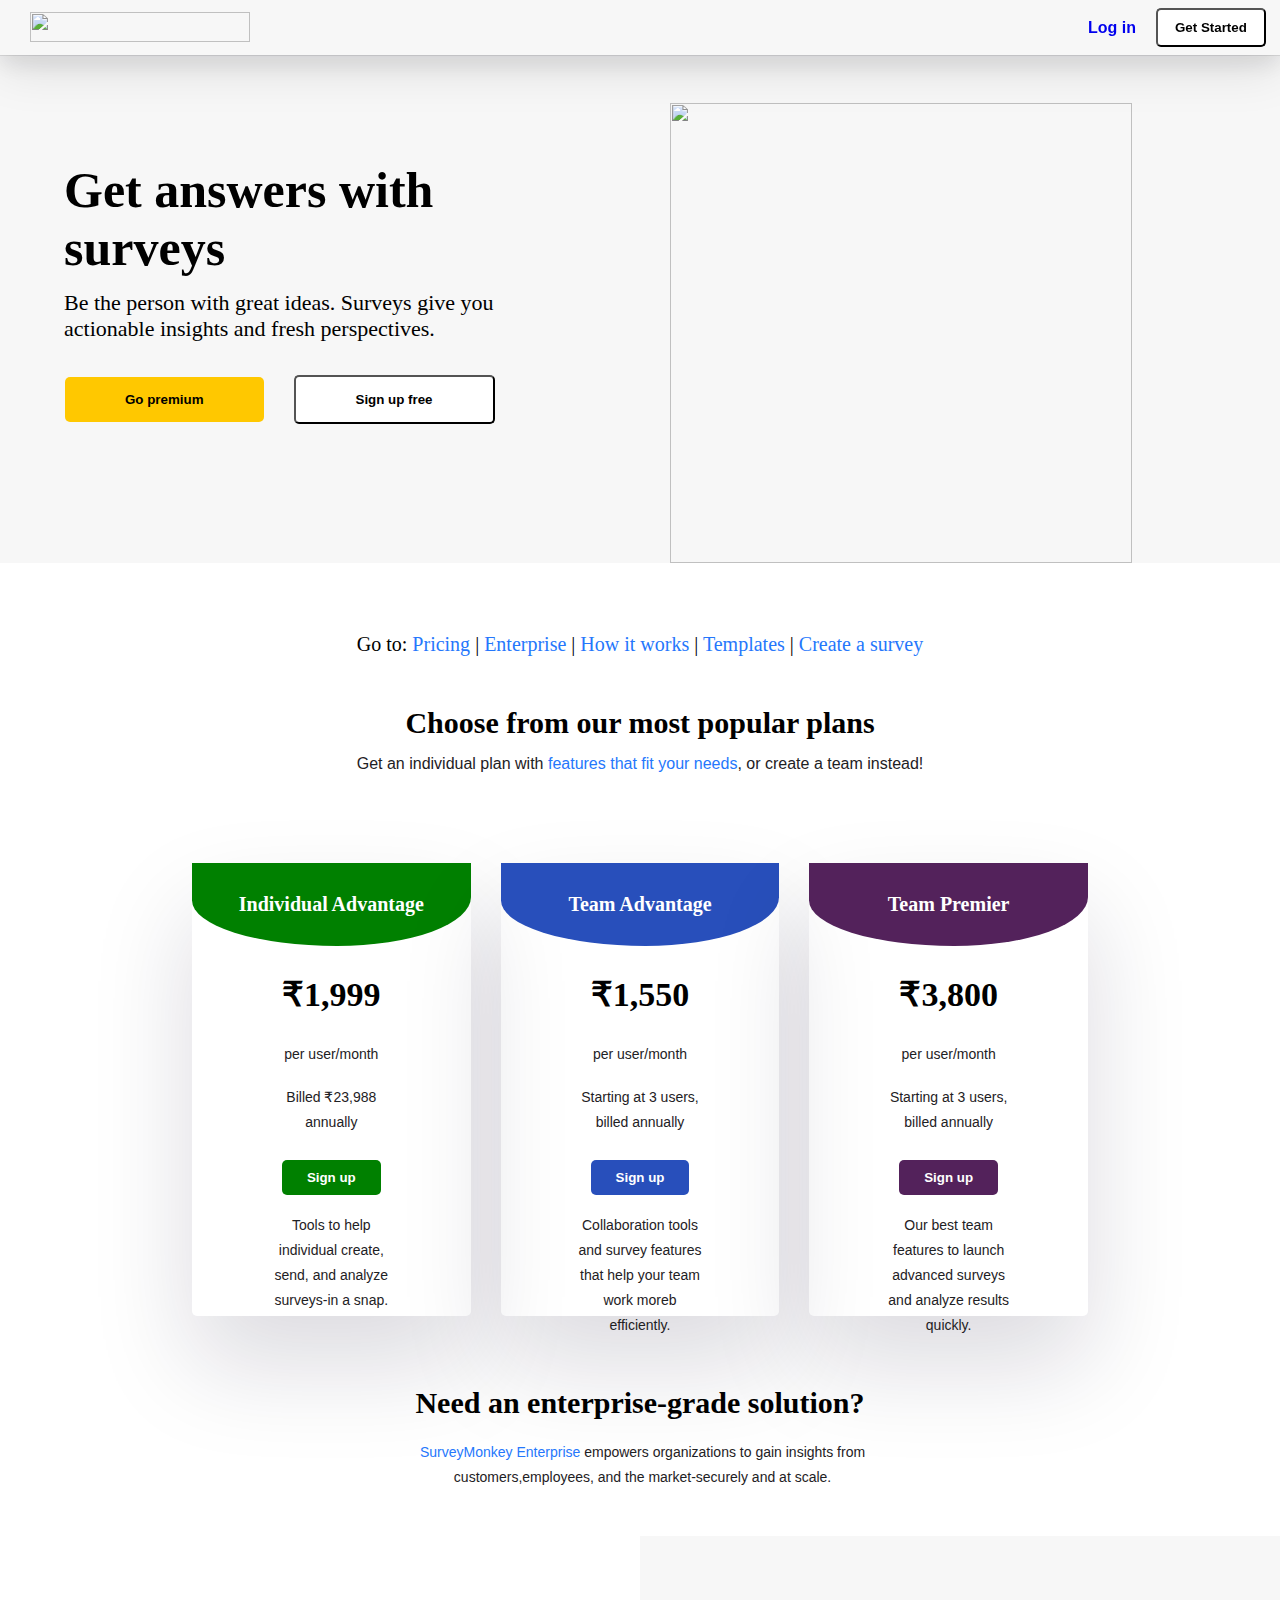
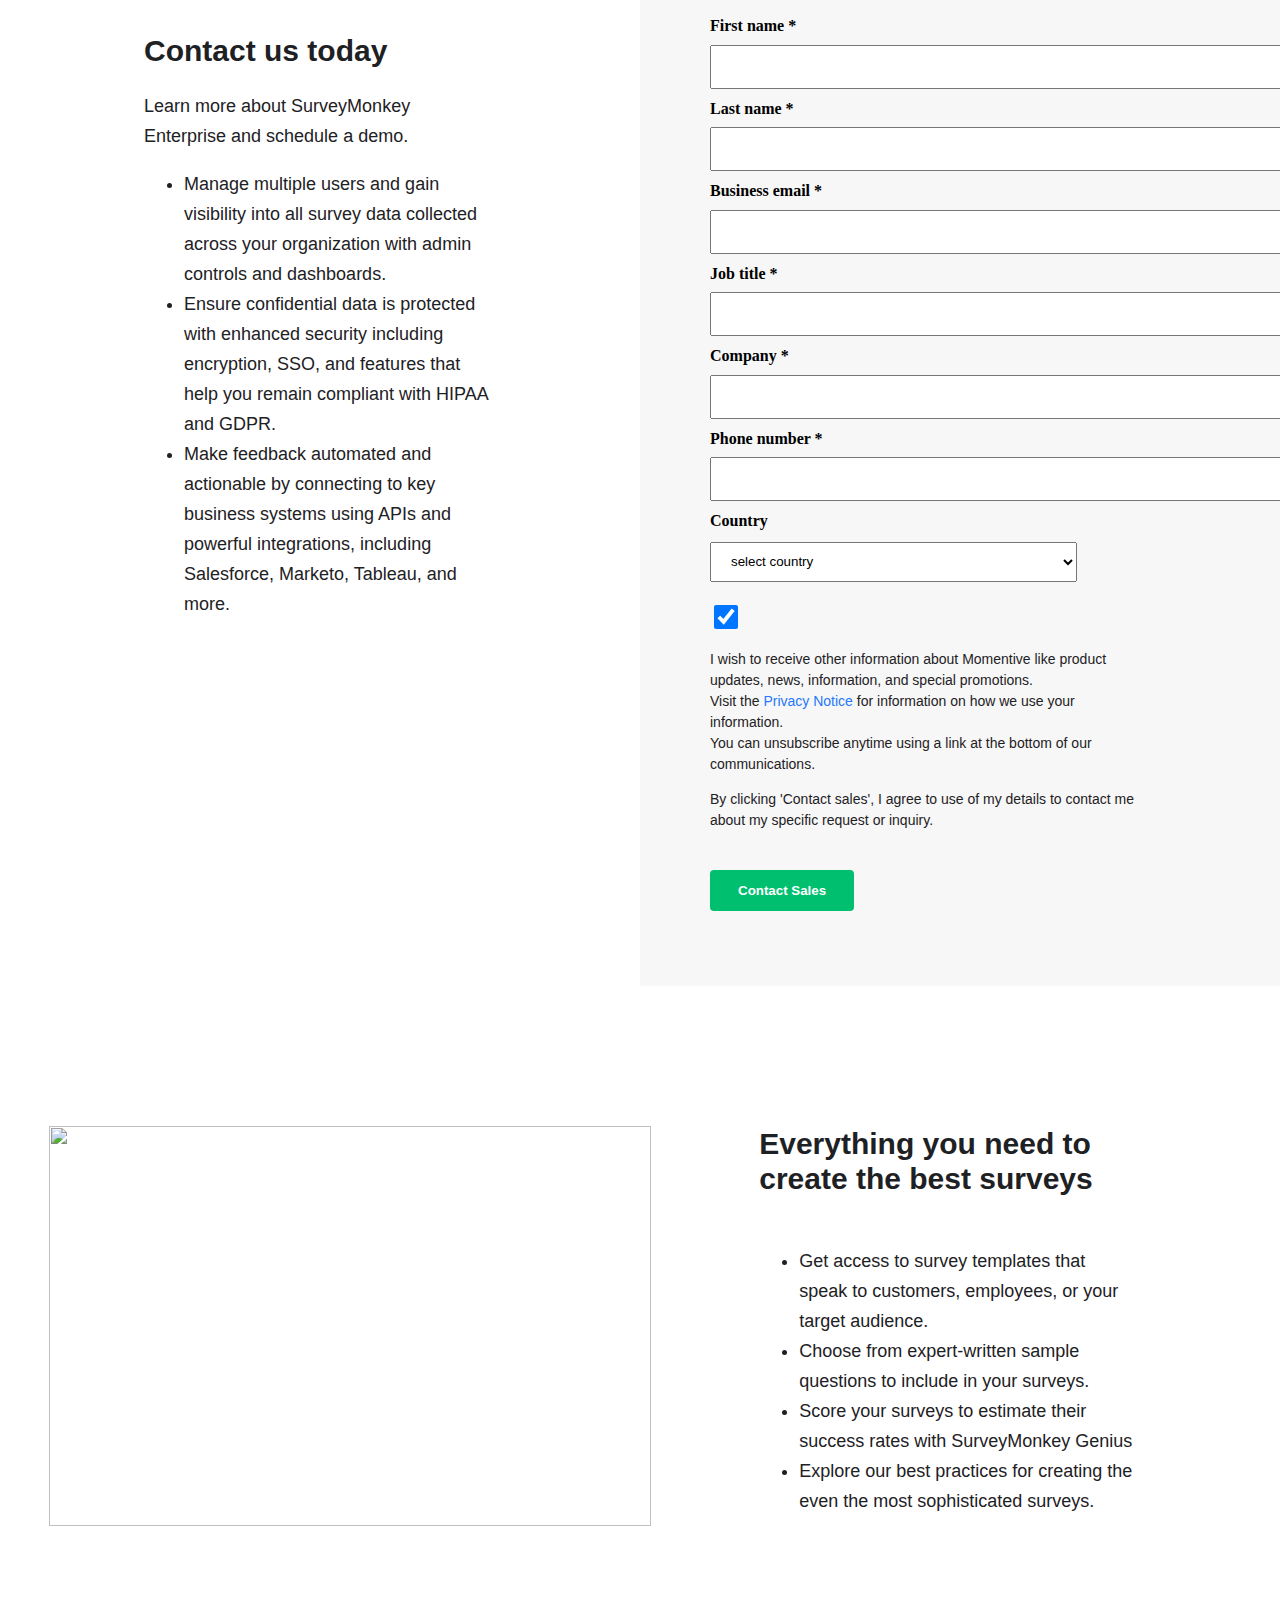
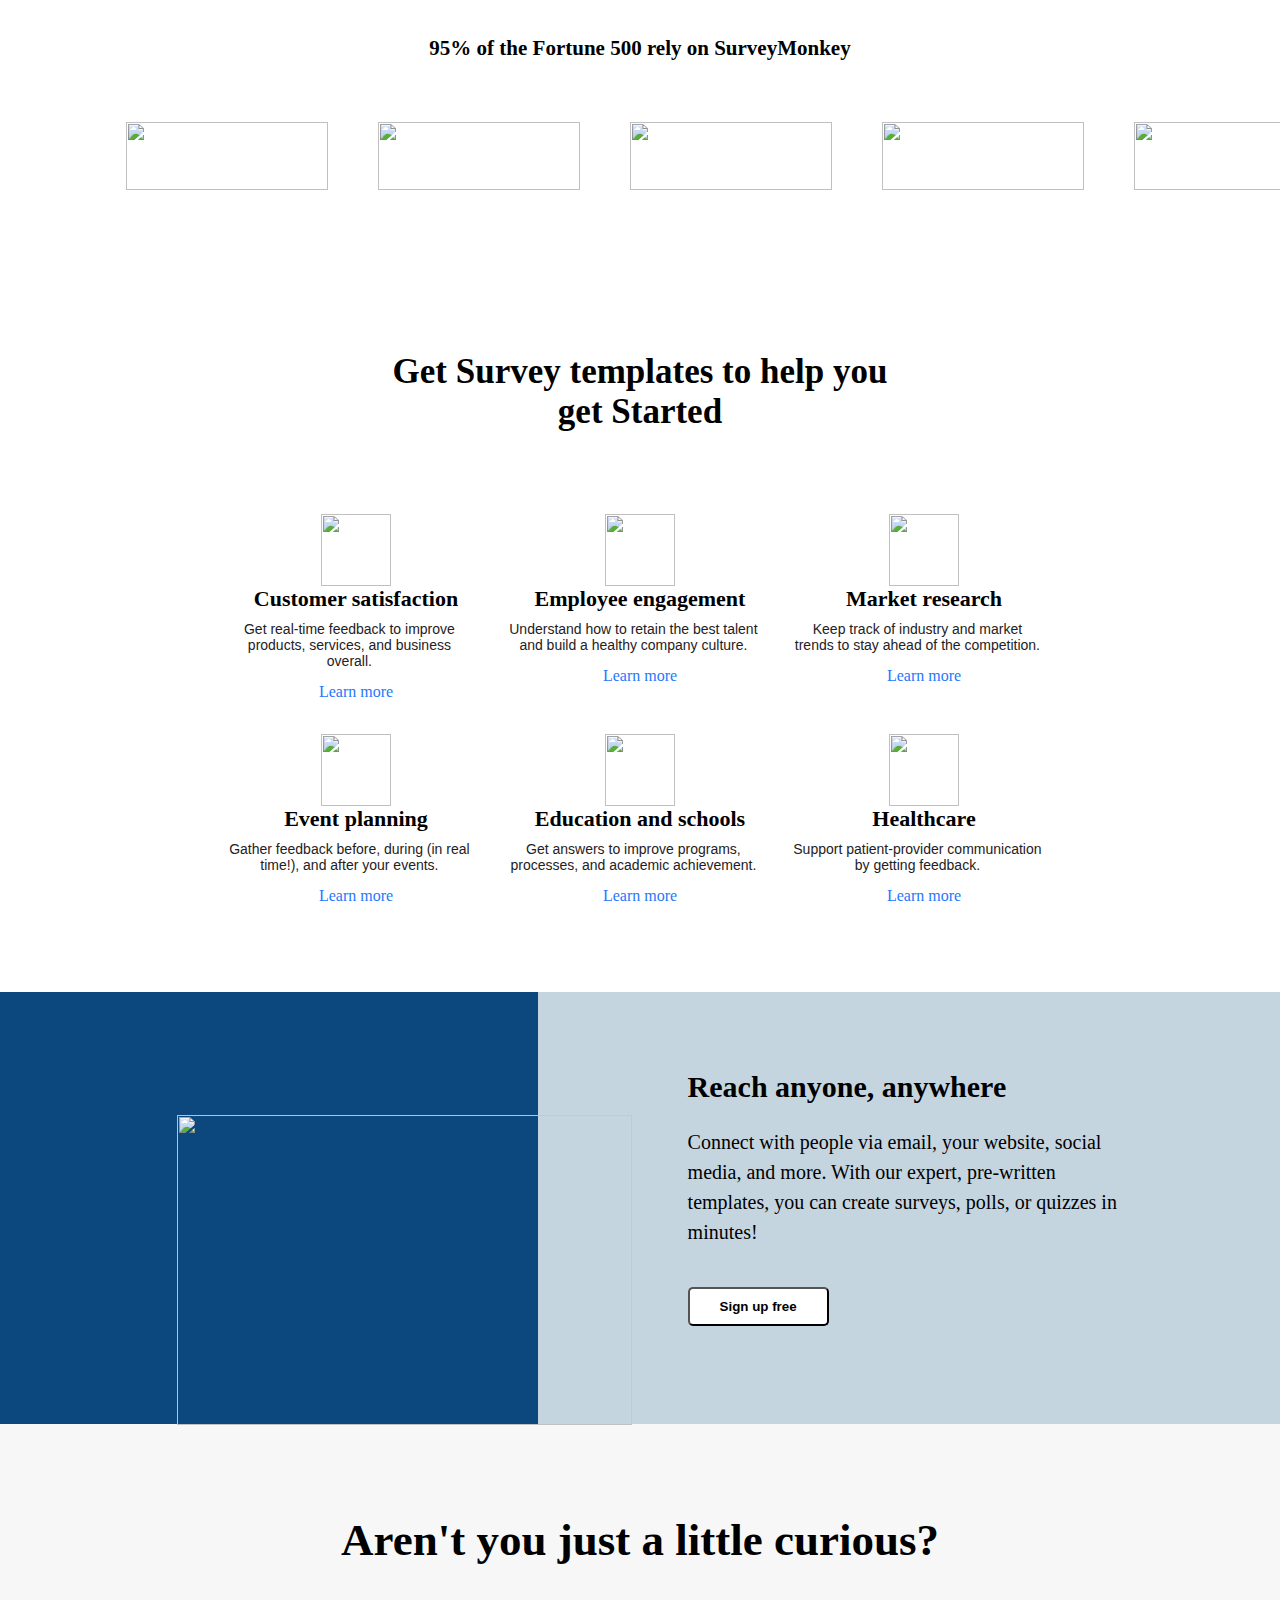
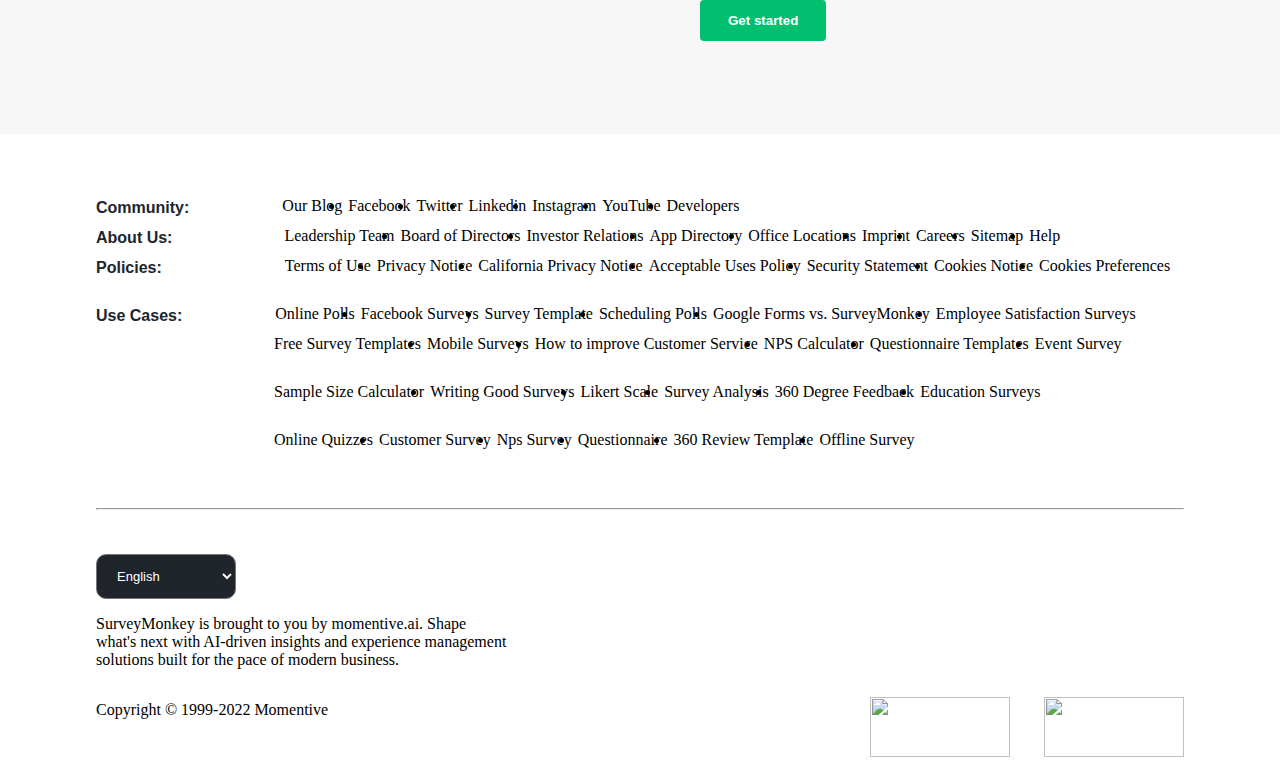
==== Construct_Week_Project/Final_Submission/index.html @ 3dbbe27e "CW_Project_Done" ====
<!DOCTYPE html>
<html lang="en">

<head>
    <meta charset="UTF-8">
    <meta http-equiv="X-UA-Compatible" content="IE=edge">
    <meta name="viewport" content="width=device-width, initial-scale=1.0">
    <title>SurveyMonkey</title>
    <link rel="stylesheet" href="index.css">
</head>

<body>

    <!-- Top Section -->
    <!-- Navbar -->

    <div>
        <div id="navbar">
            <img src="https://th.bing.com/th/id/OIP.8wvtEop9XQYmwOXrF9z0nwHaBJ?pid=ImgDet&rs=1" alt="">
            <div>
                <a href="login.html">Log in</a>
                <a href="GetStarted.html"><button>Get Started</button> </a>
            </div>
        </div>

    </div>
    <!-- Below-navbar-->
    <div id="belowNav">
        <div class="premium">
            <div>
                <h1>Get answers with surveys</h1>
                <p>Be the person with great ideas. Surveys give you actionable insights and fresh perspectives.</p>
                <a href="GetStarted.html"><button class="c">Go premium</button></a>
                <a href="Signup.html" class="Sign"><button>Sign up free</button></a>
            </div>


        </div>
        <div>
            <img src="https://prod.smassets.net/assets/cms/sm/uploads//sem-hero-man.png" alt="">
        </div>
    </div>




    <!-- Go To -->


    <div id="do">
        <p>Go to: <span>Pricing</span> | <span>Enterprise</span> | <span>How it works</span> | <span>Templates</span> |
            <span>Create a survey</span>
        </p>
    </div>

    <!-- Pricing -->

    <div id="pricingHead">
        <h2>Choose from our most popular plans</h2>
        <p>Get an individual plan with <span>features that fit your needs</span>, or create a team instead!</p>
    </div>

    <div id="pricing">
        <div>
            <h1>Individual Advantage</h1>
            <h2 id="price">₹1,999</h2>
            <p>per user/month</p>
            <p>Billed ₹23,988 annually</p>
            <a href="Signup.html"><button>Sign up</button></a>
            <p>Tools to help individual create, send, and analyze surveys-in a snap.</p>

        </div>
        <div>
            <h1>Team Advantage</h1>
            <h2 id="price">₹1,550</h2>
            <p>per user/month</p>
            <p>Starting at 3 users, billed annually</p>
            <a href="Signup.html"><button>Sign up</button></a>
            <p>Collaboration tools and survey features that help your team work moreb efficiently.</p>
        </div>
        <div>
            <h1>Team Premier</h1>
            <h2 id="price">₹3,800</h2>
            </p>
            <p>per user/month</p>
            <p>Starting at 3 users, billed annually</p>
            <a href="Signup.html"><button>Sign up</button></a>
            <p>Our best team features to launch advanced surveys and analyze results quickly.</p>
        </div>
    </div>

    <!-- Enterprise -->
    <div id="head">
        <h1>Need an enterprise-grade solution?</h1>
        <p><span>SurveyMonkey Enterprise</span> empowers organizations to gain insights from customers,employees, and
            the market-securely and at scale.</p>

    </div>
    <div id="form1">
        <div id="contact">
            <div>
                <h2>Contact us today</h2>
                <p>Learn more about SurveyMonkey Enterprise and schedule a demo.</p>
                <ul>
                    <li>Manage multiple users and gain visibility into all survey data collected across your
                        organization with admin controls and dashboards.</li>
                    <li>Ensure confidential data is protected with enhanced security including encryption, SSO, and
                        features that help you remain compliant with HIPAA and GDPR.</li>
                    <li>Make feedback automated and actionable by connecting to key business systems using APIs and
                        powerful integrations, including Salesforce, Marketo, Tableau, and more.
                    </li>
                </ul>
            </div>

        </div>
        <div id="sales">
            <form>
                <label for="">First name *</label><br>
                <input type="text" required><br>
                <label for="">Last name *</label><br>
                <input type="text" required><br>
                <label for="">Business email *</label><br>
                <input type="email" required><br>
                <label for="">Job title *</label><br>
                <input type="text" required><br>
                <label for="">Company *</label><br>
                <input type="text" required><br>
                <label for="">Phone number *</label><br>
                <input type="number" required><br>
                <label for="">Country</label><br>
                <select id="country" name="country">
                    <option>select country</option>
                    <option value="AF">Afghanistan</option>
                    <option value="AX">Aland Islands</option>
                    <option value="AL">Albania</option>
                    <option value="DZ">Algeria</option>
                    <option value="AS">American Samoa</option>
                    <option value="AD">Andorra</option>
                    <option value="AO">Angola</option>
                    <option value="AI">Anguilla</option>
                    <option value="AQ">Antarctica</option>
                    <option value="AG">Antigua and Barbuda</option>
                    <option value="AR">Argentina</option>
                    <option value="AM">Armenia</option>
                    <option value="AW">Aruba</option>
                    <option value="AU">Australia</option>
                    <option value="AT">Austria</option>
                    <option value="AZ">Azerbaijan</option>
                    <option value="BS">Bahamas</option>
                    <option value="BH">Bahrain</option>
                    <option value="BD">Bangladesh</option>
                    <option value="BB">Barbados</option>
                    <option value="BY">Belarus</option>
                    <option value="BE">Belgium</option>
                    <option value="BZ">Belize</option>
                    <option value="BJ">Benin</option>
                    <option value="BM">Bermuda</option>
                    <option value="BT">Bhutan</option>
                    <option value="BO">Bolivia</option>
                    <option value="BQ">Bonaire, Sint Eustatius and Saba</option>
                    <option value="BA">Bosnia and Herzegovina</option>
                    <option value="BW">Botswana</option>
                    <option value="BV">Bouvet Island</option>
                    <option value="BR">Brazil</option>
                    <option value="IO">British Indian Ocean Territory</option>
                    <option value="BN">Brunei Darussalam</option>
                    <option value="BG">Bulgaria</option>
                    <option value="BF">Burkina Faso</option>
                    <option value="BI">Burundi</option>
                    <option value="KH">Cambodia</option>
                    <option value="CM">Cameroon</option>
                    <option value="CA">Canada</option>
                    <option value="CV">Cape Verde</option>
                    <option value="KY">Cayman Islands</option>
                    <option value="CF">Central African Republic</option>
                    <option value="TD">Chad</option>
                    <option value="CL">Chile</option>
                    <option value="CN">China</option>
                    <option value="CX">Christmas Island</option>
                    <option value="CC">Cocos (Keeling) Islands</option>
                    <option value="CO">Colombia</option>
                    <option value="KM">Comoros</option>
                    <option value="CG">Congo</option>
                    <option value="CD">Congo, Democratic Republic of the Congo</option>
                    <option value="CK">Cook Islands</option>
                    <option value="CR">Costa Rica</option>
                    <option value="CI">Cote D'Ivoire</option>
                    <option value="HR">Croatia</option>
                    <option value="CU">Cuba</option>
                    <option value="CW">Curacao</option>
                    <option value="CY">Cyprus</option>
                    <option value="CZ">Czech Republic</option>
                    <option value="DK">Denmark</option>
                    <option value="DJ">Djibouti</option>
                    <option value="DM">Dominica</option>
                    <option value="DO">Dominican Republic</option>
                    <option value="EC">Ecuador</option>
                    <option value="EG">Egypt</option>
                    <option value="SV">El Salvador</option>
                    <option value="GQ">Equatorial Guinea</option>
                    <option value="ER">Eritrea</option>
                    <option value="EE">Estonia</option>
                    <option value="ET">Ethiopia</option>
                    <option value="FK">Falkland Islands (Malvinas)</option>
                    <option value="FO">Faroe Islands</option>
                    <option value="FJ">Fiji</option>
                    <option value="FI">Finland</option>
                    <option value="FR">France</option>
                    <option value="GF">French Guiana</option>
                    <option value="PF">French Polynesia</option>
                    <option value="TF">French Southern Territories</option>
                    <option value="GA">Gabon</option>
                    <option value="GM">Gambia</option>
                    <option value="GE">Georgia</option>
                    <option value="DE">Germany</option>
                    <option value="GH">Ghana</option>
                    <option value="GI">Gibraltar</option>
                    <option value="GR">Greece</option>
                    <option value="GL">Greenland</option>
                    <option value="GD">Grenada</option>
                    <option value="GP">Guadeloupe</option>
                    <option value="GU">Guam</option>
                    <option value="GT">Guatemala</option>
                    <option value="GG">Guernsey</option>
                    <option value="GN">Guinea</option>
                    <option value="GW">Guinea-Bissau</option>
                    <option value="GY">Guyana</option>
                    <option value="HT">Haiti</option>
                    <option value="HM">Heard Island and Mcdonald Islands</option>
                    <option value="VA">Holy See (Vatican City State)</option>
                    <option value="HN">Honduras</option>
                    <option value="HK">Hong Kong</option>
                    <option value="HU">Hungary</option>
                    <option value="IS">Iceland</option>
                    <option value="IN">India</option>
                    <option value="ID">Indonesia</option>
                    <option value="IR">Iran, Islamic Republic of</option>
                    <option value="IQ">Iraq</option>
                    <option value="IE">Ireland</option>
                    <option value="IM">Isle of Man</option>
                    <option value="IL">Israel</option>
                    <option value="IT">Italy</option>
                    <option value="JM">Jamaica</option>
                    <option value="JP">Japan</option>
                    <option value="JE">Jersey</option>
                    <option value="JO">Jordan</option>
                    <option value="KZ">Kazakhstan</option>
                    <option value="KE">Kenya</option>
                    <option value="KI">Kiribati</option>
                    <option value="KP">Korea, Democratic People's Republic of</option>
                    <option value="KR">Korea, Republic of</option>
                    <option value="XK">Kosovo</option>
                    <option value="KW">Kuwait</option>
                    <option value="KG">Kyrgyzstan</option>
                    <option value="LA">Lao People's Democratic Republic</option>
                    <option value="LV">Latvia</option>
                    <option value="LB">Lebanon</option>
                    <option value="LS">Lesotho</option>
                    <option value="LR">Liberia</option>
                    <option value="LY">Libyan Arab Jamahiriya</option>
                    <option value="LI">Liechtenstein</option>
                    <option value="LT">Lithuania</option>
                    <option value="LU">Luxembourg</option>
                    <option value="MO">Macao</option>
                    <option value="MK">Macedonia, the Former Yugoslav Republic of</option>
                    <option value="MG">Madagascar</option>
                    <option value="MW">Malawi</option>
                    <option value="MY">Malaysia</option>
                    <option value="MV">Maldives</option>
                    <option value="ML">Mali</option>
                    <option value="MT">Malta</option>
                    <option value="MH">Marshall Islands</option>
                    <option value="MQ">Martinique</option>
                    <option value="MR">Mauritania</option>
                    <option value="MU">Mauritius</option>
                    <option value="YT">Mayotte</option>
                    <option value="MX">Mexico</option>
                    <option value="FM">Micronesia, Federated States of</option>
                    <option value="MD">Moldova, Republic of</option>
                    <option value="MC">Monaco</option>
                    <option value="MN">Mongolia</option>
                    <option value="ME">Montenegro</option>
                    <option value="MS">Montserrat</option>
                    <option value="MA">Morocco</option>
                    <option value="MZ">Mozambique</option>
                    <option value="MM">Myanmar</option>
                    <option value="NA">Namibia</option>
                    <option value="NR">Nauru</option>
                    <option value="NP">Nepal</option>
                    <option value="NL">Netherlands</option>
                    <option value="AN">Netherlands Antilles</option>
                    <option value="NC">New Caledonia</option>
                    <option value="NZ">New Zealand</option>
                    <option value="NI">Nicaragua</option>
                    <option value="NE">Niger</option>
                    <option value="NG">Nigeria</option>
                    <option value="NU">Niue</option>
                    <option value="NF">Norfolk Island</option>
                    <option value="MP">Northern Mariana Islands</option>
                    <option value="NO">Norway</option>
                    <option value="OM">Oman</option>
                    <option value="PK">Pakistan</option>
                    <option value="PW">Palau</option>
                    <option value="PS">Palestinian Territory, Occupied</option>
                    <option value="PA">Panama</option>
                    <option value="PG">Papua New Guinea</option>
                    <option value="PY">Paraguay</option>
                    <option value="PE">Peru</option>
                    <option value="PH">Philippines</option>
                    <option value="PN">Pitcairn</option>
                    <option value="PL">Poland</option>
                    <option value="PT">Portugal</option>
                    <option value="PR">Puerto Rico</option>
                    <option value="QA">Qatar</option>
                    <option value="RE">Reunion</option>
                    <option value="RO">Romania</option>
                    <option value="RU">Russian Federation</option>
                    <option value="RW">Rwanda</option>
                    <option value="BL">Saint Barthelemy</option>
                    <option value="SH">Saint Helena</option>
                    <option value="KN">Saint Kitts and Nevis</option>
                    <option value="LC">Saint Lucia</option>
                    <option value="MF">Saint Martin</option>
                    <option value="PM">Saint Pierre and Miquelon</option>
                    <option value="VC">Saint Vincent and the Grenadines</option>
                    <option value="WS">Samoa</option>
                    <option value="SM">San Marino</option>
                    <option value="ST">Sao Tome and Principe</option>
                    <option value="SA">Saudi Arabia</option>
                    <option value="SN">Senegal</option>
                    <option value="RS">Serbia</option>
                    <option value="CS">Serbia and Montenegro</option>
                    <option value="SC">Seychelles</option>
                    <option value="SL">Sierra Leone</option>
                    <option value="SG">Singapore</option>
                    <option value="SX">Sint Maarten</option>
                    <option value="SK">Slovakia</option>
                    <option value="SI">Slovenia</option>
                    <option value="SB">Solomon Islands</option>
                    <option value="SO">Somalia</option>
                    <option value="ZA">South Africa</option>
                    <option value="GS">South Georgia and the South Sandwich Islands</option>
                    <option value="SS">South Sudan</option>
                    <option value="ES">Spain</option>
                    <option value="LK">Sri Lanka</option>
                    <option value="SD">Sudan</option>
                    <option value="SR">Suriname</option>
                    <option value="SJ">Svalbard and Jan Mayen</option>
                    <option value="SZ">Swaziland</option>
                    <option value="SE">Sweden</option>
                    <option value="CH">Switzerland</option>
                    <option value="SY">Syrian Arab Republic</option>
                    <option value="TW">Taiwan, Province of China</option>
                    <option value="TJ">Tajikistan</option>
                    <option value="TZ">Tanzania, United Republic of</option>
                    <option value="TH">Thailand</option>
                    <option value="TL">Timor-Leste</option>
                    <option value="TG">Togo</option>
                    <option value="TK">Tokelau</option>
                    <option value="TO">Tonga</option>
                    <option value="TT">Trinidad and Tobago</option>
                    <option value="TN">Tunisia</option>
                    <option value="TR">Turkey</option>
                    <option value="TM">Turkmenistan</option>
                    <option value="TC">Turks and Caicos Islands</option>
                    <option value="TV">Tuvalu</option>
                    <option value="UG">Uganda</option>
                    <option value="UA">Ukraine</option>
                    <option value="AE">United Arab Emirates</option>
                    <option value="GB">United Kingdom</option>
                    <option value="US">United States</option>
                    <option value="UM">United States Minor Outlying Islands</option>
                    <option value="UY">Uruguay</option>
                    <option value="UZ">Uzbekistan</option>
                    <option value="VU">Vanuatu</option>
                    <option value="VE">Venezuela</option>
                    <option value="VN">Viet Nam</option>
                    <option value="VG">Virgin Islands, British</option>
                    <option value="VI">Virgin Islands, U.s.</option>
                    <option value="WF">Wallis and Futuna</option>
                    <option value="EH">Western Sahara</option>
                    <option value="YE">Yemen</option>
                    <option value="ZM">Zambia</option>
                    <option value="ZW">Zimbabwe</option>
                </select><br>
                <div id="check">
                    <label><input name="newsletter" type="checkbox" id="check1" checked></label>
                    <p>I wish to receive other information about Momentive like product updates, news, information, and
                        special promotions. <br>
                        Visit the <span>Privacy Notice</span> for information on how we use your information. <br>
                        You can unsubscribe anytime using a link at the bottom of our communications.

                    <p>⁣⁢By clicking 'Contact sales', I agree to use of my details to contact me about my specific
                        request or inquiry.</p>


                </div>

                <button>Contact Sales</button>


            </form>
        </div>
    </div>

    <!-- How It Works -->

    <div id="vedio">
        <div><img src="https://prod.smassets.net/assets/cms/sm/uploads//sem-videotest-wistia-v6.png" alt="">
        </div>
        <div id="template">
            <div>
                <h2>Everything you need to create the best surveys</h2>
                <ul>
                    <li>Get access to survey templates that speak to customers, employees, or your target audience.</li>
                    <li>Choose from expert-written sample questions to include in your surveys.</li>
                    <li>Score your surveys to estimate their success rates with SurveyMonkey Genius
                    </li>
                    <li>Explore our best practices for creating the even the most sophisticated surveys.</li>
                </ul>
            </div>
        </div>
    </div>

    <!-- fortune company -->
    <h3>95% of the Fortune 500 rely on SurveyMonkey</h3>
    <div id="fortune">
        <div><img src="https://prod.smassets.net/assets/cms/sm/uploads//Allbirds-slate.png" alt=""></div>
        <div><img src="https://prod.smassets.net/assets/cms/sm/uploads//Tweezerman-slate.png" alt=""></div>
        <div><img src="https://prod.smassets.net/assets/cms/sm/uploads//Adobe-slate.png" alt=""></div>
        <div><img src="https://prod.smassets.net/assets/cms/sm/uploads//Verizon-slate.png" alt=""></div>
        <div><img src="https://prod.smassets.net/assets/cms/sm/uploads//sephora-logo.png" alt=""></div>
    </div>

    <!-- templates -->
    <h4 id="head">Get Survey templates to help you get Started</h4>
    <div id="template1">
        <div>
            <img src="https://th.bing.com/th/id/OIP.s2jNr9o4raJKVJXu5pBXPQHaHa?w=193&h=194&c=7&r=0&o=5&dpr=1.25&pid=1.7"
                alt="">
            <h4>Customer satisfaction</h4>
            <p>Get real-time feedback to improve products, services, and business overall.</p>
            <span>Learn more</span>
        </div>
        <div>
            <img src="https://th.bing.com/th/id/OIP.KhiHQdnRPn3BqKMWLQ6FhQHaHa?w=164&h=180&c=7&r=0&o=5&dpr=1.25&pid=1.7"
                alt="">
            <h4>Employee engagement</h4>
            <p>Understand how to retain the best talent and build a healthy company culture.</p>
            <span>Learn more</span>
        </div>
        <div>
            <img src="https://th.bing.com/th/id/OIP.ZzHHyPzqeA-qpo7REqgJHAHaHa?w=182&h=182&c=7&r=0&o=5&dpr=1.25&pid=1.7"
                alt="">
            <h4>Market research</h4>
            <p>Keep track of industry and market trends to stay ahead of the competition.</p>
            <span>Learn more</span>
        </div>
        <div>
            <img src="https://th.bing.com/th/id/OIP.UPAJIhGn8vKaoO2edgWFcQHaHa?w=219&h=218&c=7&r=0&o=5&dpr=1.25&pid=1.7"
                alt="">
            <h4>Event planning</h4>
            <p>Gather feedback before, during (in real time!), and after your events.</p>
            <span>Learn more</span>
        </div>
        <div>
            <img src="https://th.bing.com/th/id/OIP.9Tz_0tOCfdY1mX-kZhYB-wHaFQ?w=251&h=180&c=7&r=0&o=5&dpr=1.25&pid=1.7"
                alt="">
            <h4>Education and schools</h4>
            <p>Get answers to improve programs, processes, and academic achievement.</p>
            <span>Learn more</span>
        </div>
        <div>
            <img src="https://th.bing.com/th/id/OIP.thNjVn2Cl0gdsajkOJvjNgHaHa?w=205&h=205&c=7&r=0&o=5&dpr=1.25&pid=1.7"
                alt="">
            <h4>Healthcare</h4>
            <p>Support patient-provider communication by getting feedback.</p>
            <span>Learn more</span>
        </div>
    </div>

    <!-- Reach,anywhere -->
    <div id="reach">
        <div>
            <img src="https://prod.smassets.net/assets/cms/sm/uploads//midnight-plug.png" alt="">
        </div>
        <div>
            <div>
                <h2>Reach anyone, anywhere</h2>
                <p>Connect with people via email, your website, social media, and more. With our expert, pre-written
                    templates, you can create surveys, polls, or quizzes in minutes!</p>
                <a href="Signup.html"><button>Sign up free</button></a>
            </div>

        </div>
    </div>
    <!-- get started -->

    <div id="bottom">
        <div>
            <h3>Aren't you just a little curious?</h3>
            <a href="GetStarted.html"><button>Get started</button></a>
        </div>

    </div>
    <div id="footer">
        <div>
            <p>Community:</p>

            <ul type="none">
                <li>Our Blog</li>
            </ul>
            <li>Facebook</li>

            <li>Twitter</li>
            <li>Linkedin</li>
            <li>Instagram</li>
            <li>YouTube</li>
            <li>Developers</li>
        </div>
        <div>
            <p>About Us:</p>

            <ul type="none">
                <li>Leadership Team</li>
            </ul>
            <li>Board of Directors</li>
            <li>Investor Relations</li>
            <li>App Directory</li>
            <li>Office Locations</li>
            <li>Imprint</li>
            <li>Careers</li>
            <li>Sitemap</li>
            <li>Help</li>

        </div>
        <div>
            <p>Policies:</p>

            <ul type="none">
                <li>Terms of Use</li>
            </ul>
            <li>Privacy Notice</li>
            <li>California Privacy Notice</li>
            <li>Acceptable Uses Policy</li>
            <li>Security Statement</li>
            <li>Cookies Notice</li>
            <li>Cookies Preferences

            </li>
        </div>
        <br>
        <div>
            <p >Use Cases:</p>

            <ul id="p" type="none">
                <li>Online Polls</li>
            </ul>
            <li>Facebook Surveys</li>
            <li>Survey Template</li>
            <li>Scheduling Polls</li>
            <li>Google Forms vs. SurveyMonkey</li>
            <li>Employee Satisfaction Surveys</li>
            <br>
            
           
          </div>
          <div id="fo">
            <p></p>
            <ul type="none">
            <li>Free Survey Templates</li>
            </ul>
            <li>Mobile Surveys</li>
            <li>How to improve Customer Service</li>
            <li>NPS Calculator</li>
            <li>Questionnaire Templates</li>
            <li>Event Survey</li>
          </div>
          <br>
          <div>
            <p></p>
            <ul type="none">
                <li>Sample Size Calculator</li>
            </ul>
            <li>Writing Good Surveys</li>
            <li>Likert Scale</li>
            <li>Survey Analysis</li>
            <li>360 Degree Feedback</li>
            <li>Education Surveys</li>
          </div>
          <br>
          <div>
            <p></p>
            <ul type="none">
                <li>Online Quizzes</li>
            </ul>
            <li>Customer Survey</li>
            <li>Nps Survey</li>
            <li>Questionnaire</li>
            <li>360 Review Template</li>
            <li>Offline Survey</li>
          </div>
        <hr>
           
    </div>
    <div id="eng">
        <select id="languages" name="languages">
            <option>English</option>
            <option value="af">Afrikaans</option>
            <option value="sq">Albanian - shqip</option>
            <option value="am">Amharic - አማርኛ</option>
            <option value="ar">Arabic - العربية</option>
            <option value="an">Aragonese - aragonés</option>
            <option value="hy">Armenian - հայերեն</option>
            <option value="ast">Asturian - asturianu</option>
            <option value="az">Azerbaijani - azərbaycan dili</option>
            <option value="eu">Basque - euskara</option>
            <option value="be">Belarusian - беларуская</option>
            <option value="bn">Bengali - বাংলা</option>
            <option value="bs">Bosnian - bosanski</option>
            <option value="br">Breton - brezhoneg</option>
            <option value="bg">Bulgarian - български</option>
            <option value="ca">Catalan - català</option>
            <option value="ckb">Central Kurdish - کوردی (دەستنوسی عەرەبی)</option>
            <option value="zh">Chinese - 中文</option>
            <option value="zh-HK">Chinese (Hong Kong) - 中文（香港）</option>
            <option value="zh-CN">Chinese (Simplified) - 中文（简体）</option>
            <option value="zh-TW">Chinese (Traditional) - 中文（繁體）</option>
            <option value="co">Corsican</option>
            <option value="hr">Croatian - hrvatski</option>
            <option value="cs">Czech - čeština</option>
            <option value="da">Danish - dansk</option>
            <option value="nl">Dutch - Nederlands</option>
            <option value="en">English</option>
            <option value="en-AU">English (Australia)</option>
            <option value="en-CA">English (Canada)</option>
            <option value="en-IN">English (India)</option>
            <option value="en-NZ">English (New Zealand)</option>
            <option value="en-ZA">English (South Africa)</option>
            <option value="en-GB">English (United Kingdom)</option>
            <option value="en-US">English (United States)</option>
            <option value="eo">Esperanto - esperanto</option>
            <option value="et">Estonian - eesti</option>
            <option value="fo">Faroese - føroyskt</option>
            <option value="fil">Filipino</option>
            <option value="fi">Finnish - suomi</option>
            <option value="fr">French - français</option>
            <option value="fr-CA">French (Canada) - français (Canada)</option>
            <option value="fr-FR">French (France) - français (France)</option>
            <option value="fr-CH">French (Switzerland) - français (Suisse)</option>
            <option value="gl">Galician - galego</option>
            <option value="ka">Georgian - ქართული</option>
            <option value="de">German - Deutsch</option>
            <option value="de-AT">German (Austria) - Deutsch (Österreich)</option>
            <option value="de-DE">German (Germany) - Deutsch (Deutschland)</option>
            <option value="de-LI">German (Liechtenstein) - Deutsch (Liechtenstein)</option>
            <option value="de-CH">German (Switzerland) - Deutsch (Schweiz)</option>
            <option value="el">Greek - Ελληνικά</option>
            <option value="gn">Guarani</option>
            <option value="gu">Gujarati - ગુજરાતી</option>
            <option value="ha">Hausa</option>
            <option value="haw">Hawaiian - ʻŌlelo Hawaiʻi</option>
            <option value="he">Hebrew - עברית</option>
            <option value="hi">Hindi - हिन्दी</option>
            <option value="hu">Hungarian - magyar</option>
            <option value="is">Icelandic - íslenska</option>
            <option value="id">Indonesian - Indonesia</option>
            <option value="ia">Interlingua</option>
            <option value="ga">Irish - Gaeilge</option>
            <option value="it">Italian - italiano</option>
            <option value="it-IT">Italian (Italy) - italiano (Italia)</option>
            <option value="it-CH">Italian (Switzerland) - italiano (Svizzera)</option>
            <option value="ja">Japanese - 日本語</option>
            <option value="kn">Kannada - ಕನ್ನಡ</option>
            <option value="kk">Kazakh - қазақ тілі</option>
            <option value="km">Khmer - ខ្មែរ</option>
            <option value="ko">Korean - 한국어</option>
            <option value="ku">Kurdish - Kurdî</option>
            <option value="ky">Kyrgyz - кыргызча</option>
            <option value="lo">Lao - ລາວ</option>
            <option value="la">Latin</option>
            <option value="lv">Latvian - latviešu</option>
            <option value="ln">Lingala - lingála</option>
            <option value="lt">Lithuanian - lietuvių</option>
            <option value="mk">Macedonian - македонски</option>
            <option value="ms">Malay - Bahasa Melayu</option>
            <option value="ml">Malayalam - മലയാളം</option>
            <option value="mt">Maltese - Malti</option>
            <option value="mr">Marathi - मराठी</option>
            <option value="mn">Mongolian - монгол</option>
            <option value="ne">Nepali - नेपाली</option>
            <option value="no">Norwegian - norsk</option>
            <option value="nb">Norwegian Bokmål - norsk bokmål</option>
            <option value="nn">Norwegian Nynorsk - nynorsk</option>
            <option value="oc">Occitan</option>
            <option value="or">Oriya - ଓଡ଼ିଆ</option>
            <option value="om">Oromo - Oromoo</option>
            <option value="ps">Pashto - پښتو</option>
            <option value="fa">Persian - فارسی</option>
            <option value="pl">Polish - polski</option>
            <option value="pt">Portuguese - português</option>
            <option value="pt-BR">Portuguese (Brazil) - português (Brasil)</option>
            <option value="pt-PT">Portuguese (Portugal) - português (Portugal)</option>
            <option value="pa">Punjabi - ਪੰਜਾਬੀ</option>
            <option value="qu">Quechua</option>
            <option value="ro">Romanian - română</option>
            <option value="mo">Romanian (Moldova) - română (Moldova)</option>
            <option value="rm">Romansh - rumantsch</option>
            <option value="ru">Russian - русский</option>
            <option value="gd">Scottish Gaelic</option>
            <option value="sr">Serbian - српски</option>
            <option value="sh">Serbo-Croatian - Srpskohrvatski</option>
            <option value="sn">Shona - chiShona</option>
            <option value="sd">Sindhi</option>
            <option value="si">Sinhala - සිංහල</option>
            <option value="sk">Slovak - slovenčina</option>
            <option value="sl">Slovenian - slovenščina</option>
            <option value="so">Somali - Soomaali</option>
            <option value="st">Southern Sotho</option>
            <option value="es">Spanish - español</option>
            <option value="es-AR">Spanish (Argentina) - español (Argentina)</option>
            <option value="es-419">Spanish (Latin America) - español (Latinoamérica)</option>
            <option value="es-MX">Spanish (Mexico) - español (México)</option>
            <option value="es-ES">Spanish (Spain) - español (España)</option>
            <option value="es-US">Spanish (United States) - español (Estados Unidos)</option>
            <option value="su">Sundanese</option>
            <option value="sw">Swahili - Kiswahili</option>
            <option value="sv">Swedish - svenska</option>
            <option value="tg">Tajik - тоҷикӣ</option>
            <option value="ta">Tamil - தமிழ்</option>
            <option value="tt">Tatar</option>
            <option value="te">Telugu - తెలుగు</option>
            <option value="th">Thai - ไทย</option>
            <option value="ti">Tigrinya - ትግርኛ</option>
            <option value="to">Tongan - lea fakatonga</option>
            <option value="tr">Turkish - Türkçe</option>
            <option value="tk">Turkmen</option>
            <option value="tw">Twi</option>
            <option value="uk">Ukrainian - українська</option>
            <option value="ur">Urdu - اردو</option>
            <option value="ug">Uyghur</option>
            <option value="uz">Uzbek - o‘zbek</option>
            <option value="vi">Vietnamese - Tiếng Việt</option>
            <option value="wa">Walloon - wa</option>
            <option value="cy">Welsh - Cymraeg</option>
            <option value="fy">Western Frisian</option>
            <option value="xh">Xhosa</option>
            <option value="yi">Yiddish</option>
            <option value="yo">Yoruba - Èdè Yorùbá</option>
            <option value="zu">Zulu - isiZulu</option>
        </select>
        <p>SurveyMonkey is brought to you by momentive.ai. Shape what's next with AI‑driven insights and experience management solutions built for the pace of modern business.</p>
        <div>
            <p>Copyright © 1999-2022 Momentive</p>

            <div>
              <img src="https://th.bing.com/th/id/OIP.UXif4Hs_ghTkBZe88mTWtwHaDy?w=316&h=178&c=7&r=0&o=5&dpr=1.25&pid=1.7" alt="">
              <img src="https://encrypted-tbn0.gstatic.com/images?q=tbn:ANd9GcQzch0uWqdL73U3yVkF_Lu9q9SOQHXGVoGPDQ&usqp=CAU" alt="">
            </div>
        </div>

    </div>





</body>

</html>
---- Construct_Week_Project/Final_Submission/index.css ----
body{
    padding:0px;
    margin:0px;
}
              /* top section */

#navbar{
    width:100%;
    height:55px;
   display:flex;
    justify-content:space-between;
    box-shadow: rgba(17, 17, 26, 0.1) 0px 1px 0px, rgba(17, 17, 26, 0.1) 0px 8px 24px, rgba(17, 17, 26, 0.1) 0px 16px 48px;
   position:fixed;
   top: 0;
   right: 0;

   

}
img{
    margin-left:30px;
    width:220px;
    height:30px;
    margin-top:12px;
}
#navbar div{
    display:flex;
    align-items:center;
   
    width:15%;
    cursor:pointer;
    font-weight:bold;
    font-family:Arial, Helvetica, sans-serif;
    
}
button{
    padding:10px 17px;
    margin-left:20px;
    border-radius:5px;
    background-color:white;
    border-width:2px;
    cursor:pointer;
    font-weight:bold;
}
#navbar a:nth-child(1){
  text-decoration: none;

}
                   /* BelowNav */
#belowNav{
    display:flex;
    padding-top:90px;
    width:100%;
    height:473px;
    background-color: rgb(247, 247, 247);
   
}
#belowNav>div{
    width:50%;
    height:472px;
    margin:auto;
   
}
#belowNav img{
    width:85%;
    height:460px;
    margin-right:10px;

}
.premium div{
  width:80%;
  height:50%;
 
  margin:auto;
  margin-top:70px;
}
h1{
    font-size:50px;
}
.premium div p{
    font-size:22px;
    margin-top:-20px;
    margin-bottom:33px;

}
.premium button{
    padding:15px 60px;
    margin-left:1px;
    border-radius:5px;
}

.c{
    background-color: rgb(255, 200, 0);
    border:none;
}
.Sign{
margin-left:25px;
 }
              /* Go To    */
#do p{

    font-size:20px;
   
    width:50%;
    margin:auto;
    margin-top:70px;
    text-align:center;
}
span{
    color:rgb(37, 119, 252)
}
#pricingHead{
   
    width:45%;
    height:100px;
    margin:auto;
    text-align:center;
    margin-top:50px;
}
h2{
    font-size:30px;


}
#pricingHead p{
    
    margin-top:-10px;
    font-family:"National 2","helvetica neue",helvetica;
    
    color:#1E2124
}
#pricingHead+div{
    display:grid;
    width:70%;
    height:auto;
    grid-template-columns:repeat(3,1fr);
    grid-template-rows:450px;
   margin:auto;
   margin-top:60px;
   gap:30px;
   text-align:center;
  
}

#pricingHead+div div{
    box-shadow: rgba(17, 12, 46, 0.15) 0px 48px 100px 0px;
    padding-left:30px;
    padding-right:30px;
    height:auto;
    border-radius:5px;
    
}
#pricing h1{
    font-size:20px;
    border-radius: 10% 10% 48% 52% / 0% 0% 59% 55%  ;
    width:100%;
    background-color:blueviolet;
   padding:30px;
   margin-left:-30px;
   margin-top:-3px;
   color:white;

}
#pricing button{
    padding:10px 25px;
    border:none;
    color:white;
    margin:auto;
    margin-top:25px;
    
}
#pricing div:nth-child(1) h1,#pricing div:nth-child(1)
button{
    background-color: green;
}

#pricing div:nth-child(2) h1,
#pricing div:nth-child(2)
button{
    background-color: rgb(40, 79, 187);
}

#pricing div:nth-child(3) h1,
#pricing div:nth-child(3)
button{
    background-color:#53225B;
}
#pricing div p{
   
    width:60%;
    margin:auto;
   margin-top:18px;
    text-align:center;
    line-height:25px;
    font-family:"National 2","helvetica neue",helvetica;
    font-size:14px;
    color:#1E2124

}
#price{
    font-size:34px;
    font-weight:bold;
    padding-top:0px;
}
#pricingHead+div div:hover{
    box-shadow: rgba(14, 30, 37, 0.12) 0px 2px 4px 0px, rgba(14, 30, 37, 0.32) 0px 2px 16px 0px;
}
           /* Enterprise */

#head{
    width:40%;
    height:150px;
    margin:auto;
    text-align:center;
    margin-top:70px;
}
#head h1{
    font-size:30px;
    
}
#head p{
    width:101%;
    line-height:25px;
    font-family:"National 2","helvetica neue",helvetica;
    font-size:14px;
    color:#1E2124
}
#form1{
    display:flex;

}
#form1>div{
    width:50%;
    height:1050px;
   
}
#sales{
    background-color: rgb(247, 247, 247);
}
#contact div{
    width:55%;
    height:500px;
   font-family:"National 2","helvetica neue",helvetica;
    margin:auto;
    margin-top:100px;
    line-height:30px;
    font-size:18px;
    color:#1E2124
}
form{
    margin-top:70px;
    margin-left:70px;
    line-height:40px;
}
form >input{
    padding:0px 16px;;
    margin-top:-10px;
    cursor:unset;
    width:540px;
    height:40px;
}
select{
    padding:0px 48px 0px 16px;
    width:538;
    height:40px;
}
label{
    font-weight:bold;
}
form div{
    line-height:21px;
    margin-top:20px;
    width:75%;
    font-family:"National 2","helvetica neue",helvetica;
    font-size:14px;
    color:#1E2124
}
#check1{
    width:24px;
    height:24px;
    color: #00Bf6f;

}
form button{
    margin-top:25px;
    padding:13px 28px;
    border-radius:4px;
    background-color:#00Bf6f;
    color:white;
    border:0px;
    margin-left:0px;
}
#vedio{
    display:flex;
}
#vedio>div{
    width:47%;
    height:500px;
    margin:auto;
}
#template div{
    width:63%;
    height:auto;
    margin-top:140px;
    margin-left:100px;
    line-height:30px;
    font-family:"National 2","helvetica neue",helvetica;
    font-size:18px;
    color:#1E2124
}
#template div h2{
    margin:0;
    margin-bottom:50px;
    line-height:35px;
}
#vedio>div img{
    width:100%;
    height:400px;
    margin-top:140px;
}
h3{
    text-align:center;
    margin-top:150px;
    font-size:21px;
}
#fortune{
    display:grid;
    width:85%;
    grid-template-columns:repeat(5,1fr);
    grid-template-rows:200px;
    gap:20px;
    margin:auto;
}
#fortune img{
    width:202px;
    height:68px;
    margin-top:40px;
}
h4{
    text-align:center;
    font-size:35px;
}
#template1{
    display:grid;
    width:65%;
    grid-template-columns:repeat(3,1fr);
    grid-template-rows:repeat(2,200px);
    margin:auto;
    gap:20px;
    text-align:center;
}
#template1 img{
    width:70px;
    height:72px;
    margin-left:0px;
}
img+h4{
    font-size:22px;
    text-align:center;
    margin-top:-4px;
}
#template1 p{
    text-align:center;
    margin-top:-20px;
    font-family:"National 2","helvetica neue",helvetica;
    font-size:14px;
    color:#1E2124;
    width:95%;
}
#reach{
    display:flex;
    margin-top:70px;
}
#reach img{
    width:455px;
    height:310px;
    margin:0px 0px 0px 129px;
    padding:48px 48px 80px;
    margin-top:75px;
}
#reach>div:nth-child(1){
    width:42%;
    height:432px;
    background-color:#0c487d;
}
#reach>div:nth-child(2){
    width:58%;
    height:432px;
    background-color:#bbcedadb;
}
#reach>div:nth-child(2) div{
    margin:80px;
    width:59%;
    line-height:30px;
    margin-left:150px;
    font-size:20px;
}
#reach button{
    margin:0px;
    padding:10px 30px;
    margin-top:20px;
}
#bottom{
    width:100%;
    height:300px;
     padding-top:10px;
    background-color: rgb(247, 247, 247);
}
#bottom h3{
    margin-top:80px;
    font-size:45px;
}
#bottom button{
    margin-top:-50px;
    padding:13px 28px;
    border-radius:4px;
    background-color:#00Bf6f;
    color:white;
    border:0px;
    margin-left:700px;
}
#footer{
    width:85%;
    height:350px;
    margin:auto;
    margin-top:40px;
   
}
#footer>div{
    display:flex;
    margin-bottom:-30px;
}



#footer>div li{
    margin-top:20px;
    padding:3px
}
#footer ul{
    margin-top:0px;
    margin-left:50px
}
#footer>div:nth-child(2) ul{
    margin-left:69px;
    
}
#footer>div:nth-child(3) ul{
    margin-left:80px;
  
  
}
#footer>div p{
    margin-top:25px;
    font-family: 'Gill Sans', 'Gill Sans MT', Calibri, 'Trebuchet MS', sans-serif;
   
    color:#20252c;
    font-weight:bold;
}
#footer hr{
    margin-top:70px;
}

#fo{
    
    margin-left:85px;
    margin-top:-5px;
    


}
#p{
    margin-left:90px;
    
}



#fo~div{
    margin-left:85px;

}
#eng{
    width:85%;
    height:250px;
    margin:auto;
}
#eng>div{
    display:flex;
    justify-content:space-between;
}
#eng  p{
    width:38%;
}
#eng img{
    width:140px;
    height:60px;
    padding:0px;
}
#eng select{
  width:140px;
  height:45px;
  background-color:#20252c;
  font-size:13px;
  color:white;
  border-radius:10px;
  margin-top:30px;
}







 




@media all and (min-width:250px) and (max-width:550px){
                 
               /* top section */

    #navbar{
        width:100%;
        height:55px;
     }
    #navbar div{
        width:40%;    
    } 
    img{
        margin-left:-0px;
        width:180px;
        height:30px;
        margin-top:12px;
    }
    button{
        padding:10px 17px;
        margin-left:5px;
        border-radius:5px;
        background-color:white;
        border-width:2px;
        cursor:pointer;
        font-weight:bold;
    }

             /* BelowNav */

    #belowNav{
    display:flex;
    padding-top:40px;
    text-align:center;
    width:100%;
    height:420px;
    background-color: rgb(247, 247, 247);
    box-shadow: rgba(0, 0, 0, 0.05) 0px 1px 2px 0px;
}
    #belowNav>div{
        width:110%;
        height:400px;
        margin:auto;
        padding-top:40px;
       
    }
    .premium div{
        width:110%;
        height:50%;
        margin:auto;
        margin-top:70px;
        background-color: rgb(247, 247, 247);
      }
    #belowNav img{
        width:0;
        height:0;
     }
    .premium button{
        padding:18px 160px;
        gap:10px;
        display:flex;
        width:100%;
     }
    h1{
        font-size:30px;
        margin-bottom:40px;
    }
    .Sign{
        margin-left:25px;
    }

                  /* Go To    */

    #do p{
         width:100%;
         margin-left:20px;

    }

                /* pricing */

    #pricingHead{
   
        width:115%;
       
    }
    #pricingHead+div{
       
      
        grid-template-columns:repeat(1,1fr);
       width:95%;
       margin:auto;
       
       margin-top:65px;
       text-align:center;

    }
    #pricingHead+div div{
        box-shadow: rgba(17, 12, 46, 0.15) 0px 48px 100px 0px;
        margin-top:30px;
        width:98%;
        height:100%;
    }
    #pricing button{
        margin-left:0;
        padding-top:5px;
        font-size:25px;
        text-align:center;
        padding:10px 110px;
        border:none;
        color:white;
        margin-top:25px;
    }

             /* Enterprise */
    #head{
        width:95%;
      
    }
    #head h1{
        font-size:25px;
        
    }
    #form1{
        display:grid;

    
    }
    #form1>div{
        width:97%;
        height:1050px;
       
    }
    #contact div{
        width:95%;
        height:500px;
        margin-left:10px;
       
    }
    form >input{
        padding:0px 16px;;
        margin-top:-10px;
        cursor:unset;
        width:315px;
        height:40px;
    }
    form{
        margin-top:30px;
        margin-left:45px;
        line-height:40px;
    }
    #sales{
        background-color: rgb(247, 247, 247);
        width:100%;
        margin-top:-430px;
    }
              /* template */
     #vedio{
        display:grid;
        width:100%;
        margin-top:20px;

    }
    #vedio>div{
        width:115%;
        height:500px;
      
        margin:auto;
    }
    #vedio>div:nth-child(1){
        height:300px;
    }
    #vedio>div img{
        width:100%;
       
        margin:0
    }

    #template div{
        width:98%;
        height:auto;
        margin-left:0px;
        margin-top:0px;
    }
    h3{
        margin-top:10px;
        font-size:23px;
        width:100%;
        margin-left:30px;
    }
    #fortune{
        width:100%;
        grid-template-columns:repeat(2,1fr);
    }
    #fortune img{
        width:170px;
        height:90px;
        margin-top:40px;
    }
    #head{
        width:118%;
       

    }
    #template1{
        width:117%;
        grid-template-columns:repeat(1,1fr);
     }
     #reach{
        display:grid;
        margin:auto;
        margin-top:50px;
        width:117%;
    }
    #reach img{
        width:100%;
        margin-left:-123px;
        margin-top:0px;
        height:380px;
        
    }
    #reach>div:nth-child(1){
        width:100%;
     
    }
    #reach>div:nth-child(2){
        width:100%;
    }
    #reach>div:nth-child(2) div{
        margin:30px;
        width:98%;
        font-size:25px;
    }
    #reach button{
        margin-left:80px;
        padding:15px 60px;
        margin-top:20px;
        font-size:15px;
    }
    #bottom{
        width:117%;
    }
    #bottom h3{
        margin-top:80px;
        font-size:45px;
    }
    #bottom button{
        margin-top:-50px;
        padding:13px 40px;
        border-radius:4px;
        background-color:#00Bf6f;
        color:white;
        border:0px;
        margin-left:135px;
    }
     #eng>div{
            display:flex;
            justify-content:space-between;
        }
    

    
    #footer{
        width:100%;
        height:350px;
      
        margin-top:40px;
       
    }
    #footer>div{
        display:grid;
        margin-bottom:-30px;
    }
    
    
    
    #footer>div li{
       
        padding:0px;
        margin:0px;
        margin-left:10px;
    }
    #footer ul{
        padding:0px;
        margin:0px;
        margin-left:19px;
       
      
    }
    #footer>div:nth-child(2) ul{
        padding:0px;
        margin:0px;
    }
    #footer>div:nth-child(3) ul{
        padding:0px;
        margin:0px;
       
    }
    #eng{
        margin-top:990px;
    }
    #eng img{
        width:130px;
        height:60px;
        padding:0px;
        display:flex;
    }
    #footer>div p{
        margin-top:45px;
        font-family: 'Gill Sans', 'Gill Sans MT', Calibri, 'Trebuchet MS', sans-serif;
        margin-left:20px;
        color:#20252c;
        font-weight:bold;
        font-size:20px;
    }
    #fo{
    
        margin-left:0px;
        margin-top:-15px;
        
    
    
    }#fo~div{
        margin-left:0px;
    
    }
 



@media all and (min-width:551px) and (max-width:900px){
   
                     /* top section */
   
   #navbar{
        width:100%;
        height:55px;
    }
    #navbar div{
         width:20%;
         display:flex;
    }
                     /* BelowNav */

     #belowNav{
        display:grid;
        text-align:center;
    }
    #belowNav>div{
        width:70%;
        height:472px;
        margin:auto;
        padding-top:40px;
    }
    .premium div{
        width:100%;
        height:50%;
        margin:auto;
        margin-top:70px;
      }
    #belowNav img{
        width:0;
        height:0;
    }
    h1{
        font-size:35px;
        margin-bottom:40px;
    }
                 /* Go To    */

    #do{
       width:100%;
           
     }
                  /* pricing */

     #pricingHead{
   
        width:100%;
       
    }
    #pricingHead+div{
        grid-template-columns:repeat(1,1fr);
        margin:auto;
       margin-top:80px;
       text-align:center;
 }

     /* Enterprise */
    #head{
        width:90%;
 }
    #head h1{
        font-size:25px;
 }
 #form1{
    display:grid;

}
#form1>div{
    width:100%;
    height:1050px;
   
}
#contact div{
    width:95%;
    height:500px;
    margin-left:10px;
   
}
form >input{
    padding:0px 16px;;
    margin-top:-10px;
    cursor:unset;
    width:80%;
    height:40px;
}
form{
    margin-top:30px;
    margin-left:45px;
    line-height:40px;
}
#sales{
    background-color: rgb(247, 247, 247);
    width:100%;
    margin-top:-430px;
}

         /* template */
  #vedio{
    display:grid;

}
#vedio>div{
    width:90%;
    height:500px;
     margin:auto;
}
#template div{
    width:100%;
    height:auto;
    margin-left:0px;
    margin-top:0px;
}
h3{
    margin-top:10px;
    font-size:23px;
}
#fortune{
    width:100%;
    grid-template-columns:repeat(2,1fr);
}
#fortune img{
    width:170px;
    height:90px;
    margin-top:10px;
}

  /* template1 */
h4{
    width:105%;
}
#template1{
    width:95%;
    grid-template-columns:repeat(1,1fr);
 }
 #reach{
    display:grid;
    margin:auto;
    margin-top:50px;
    width:100%;
}
#reach img{
    width:400px;
    margin-left:-123px;
    margin-top:0px;
    height:380px;
    
}
#reach>div:nth-child(1){
    width:100%;
 
}
#reach>div:nth-child(2){
    width:100%;
}
#reach>div:nth-child(2) div{
    margin:35px;
    width:95%;
    font-size:25px;
}
#reach button{
    margin-left:80px;
    padding:10px 60px;
    margin-top:20px;
}

}
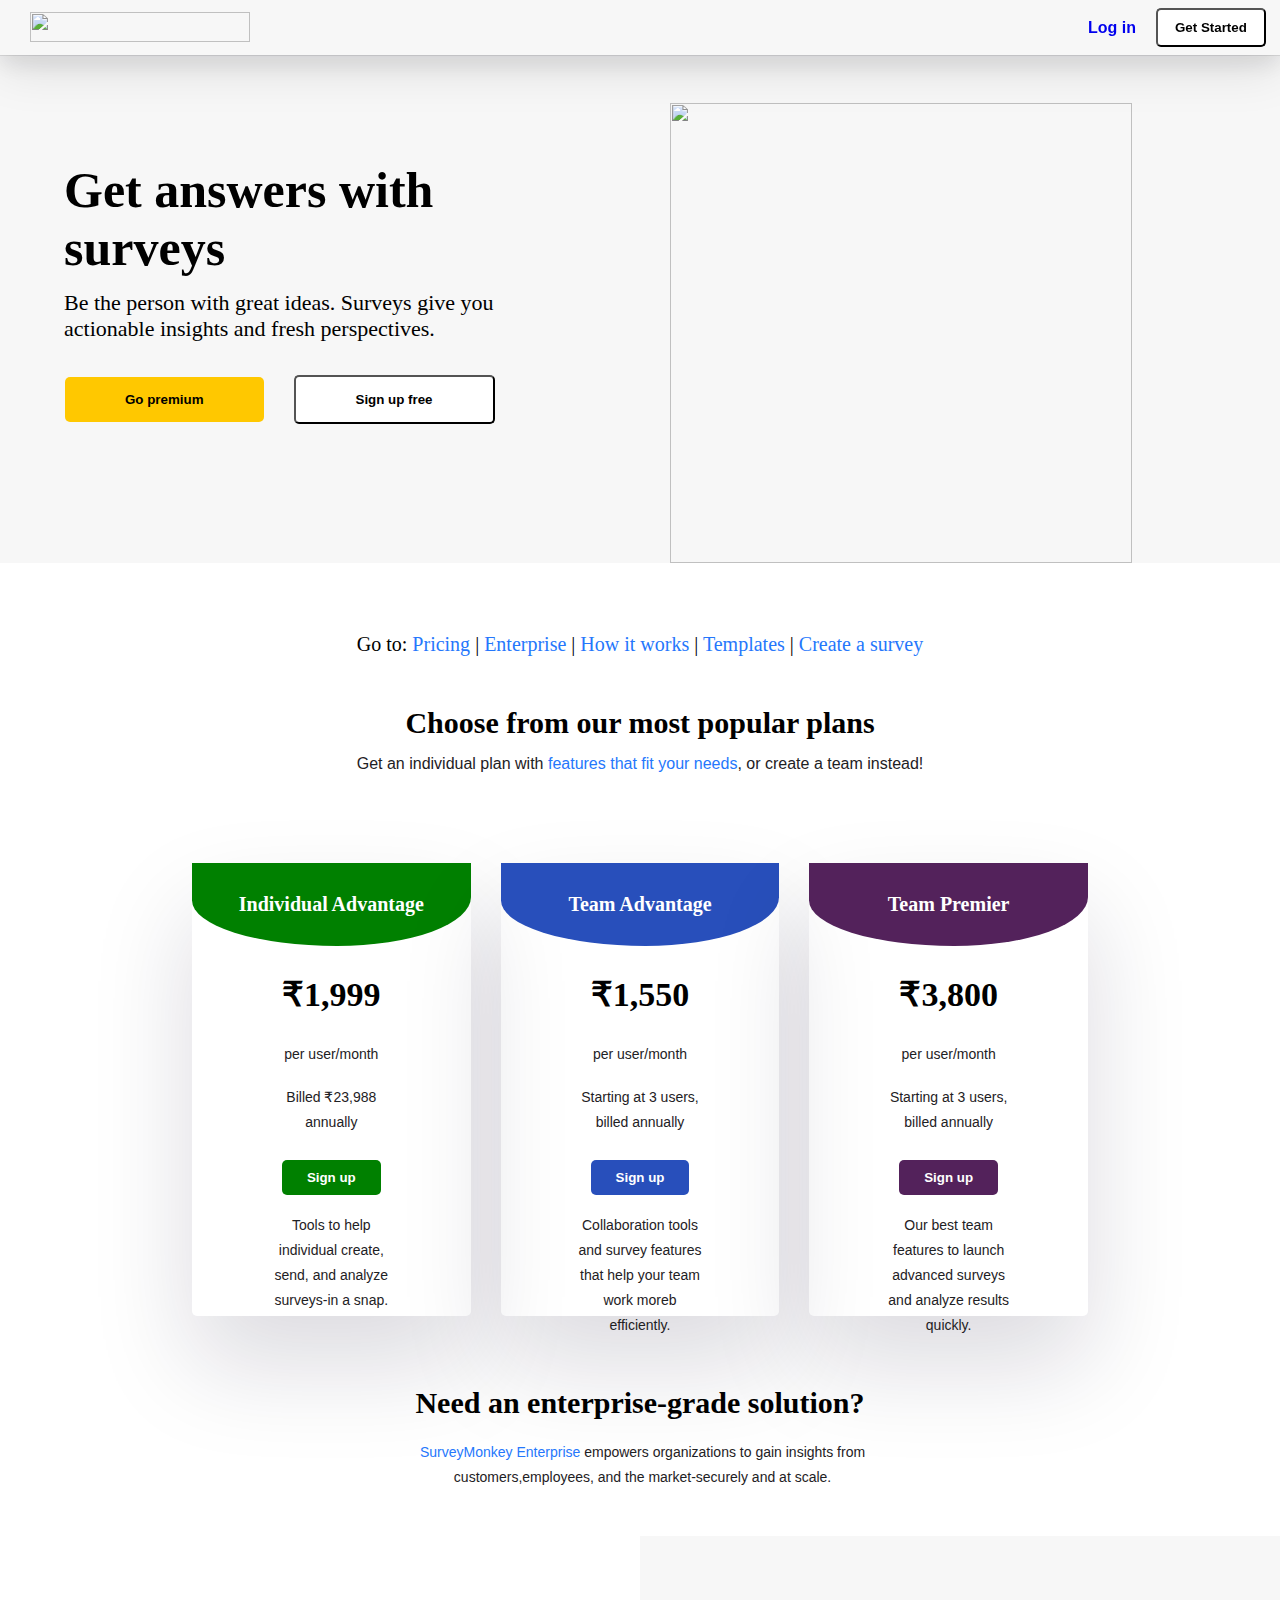
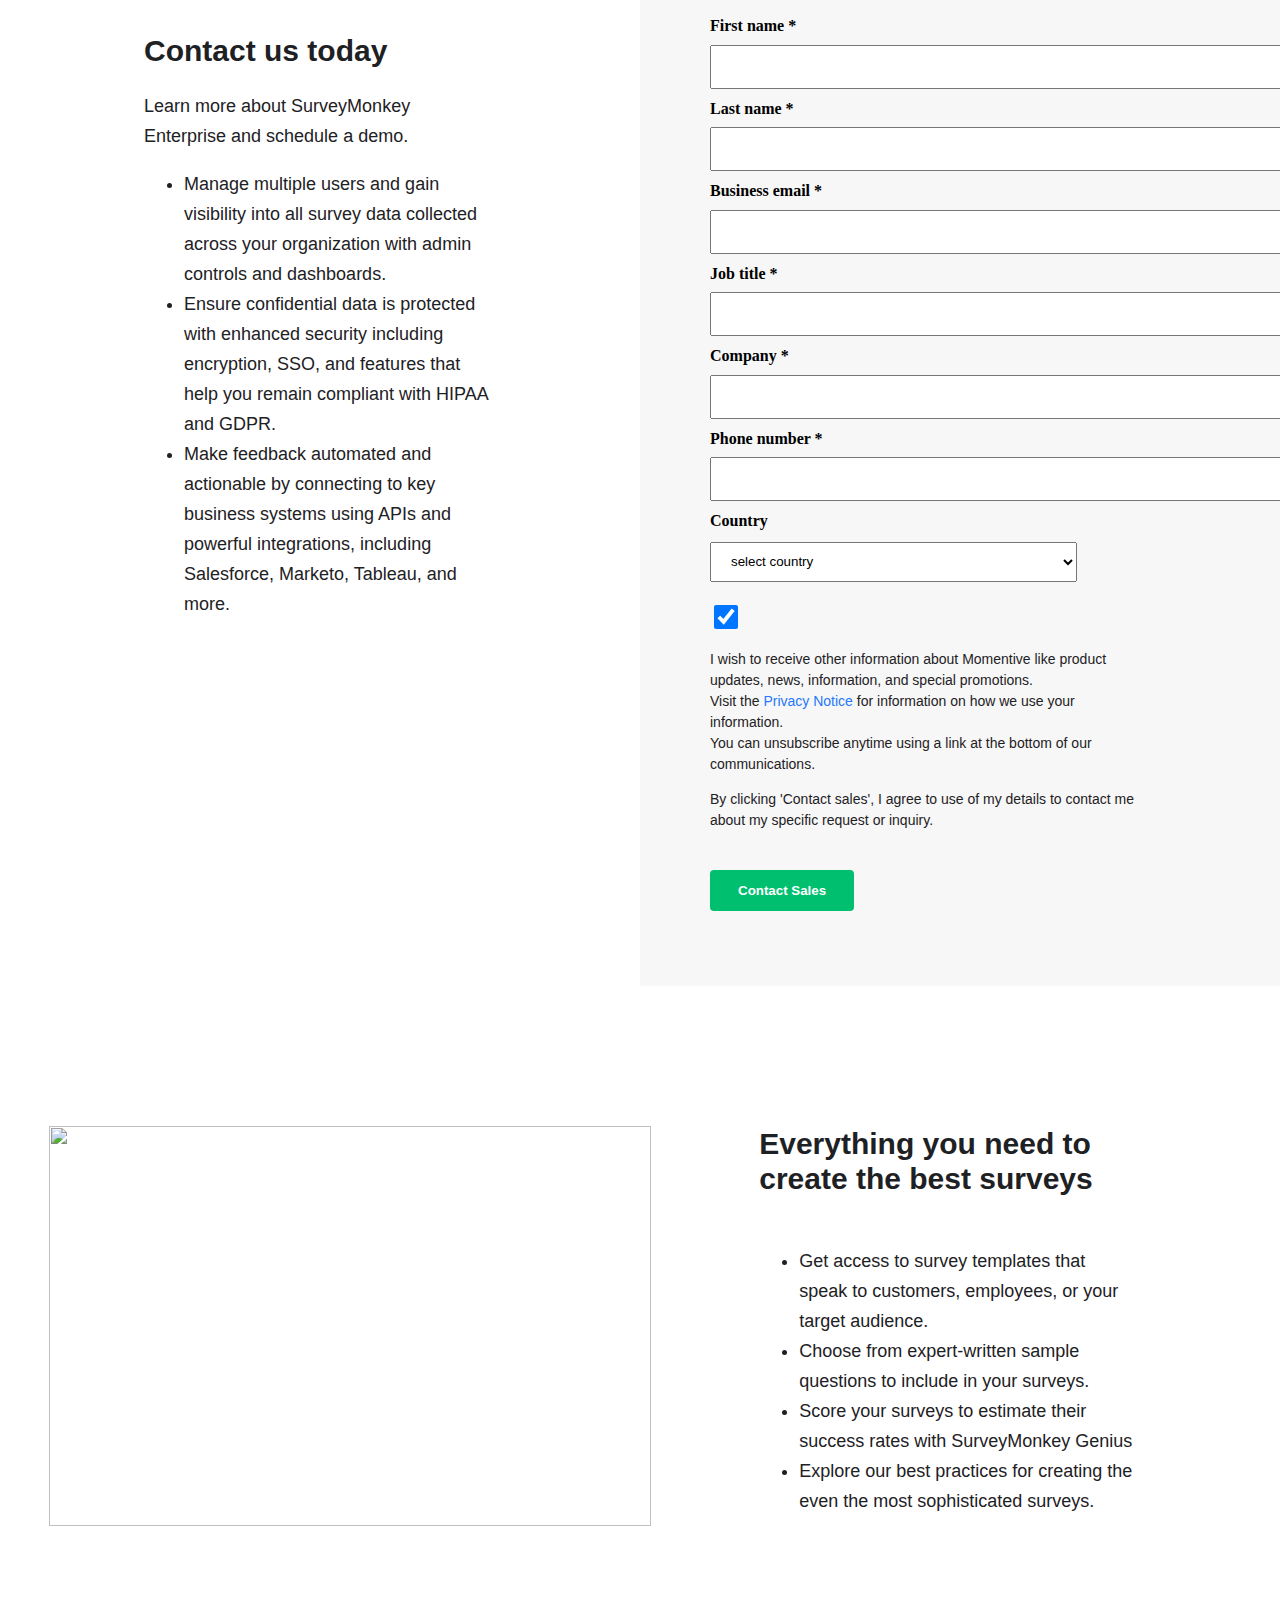
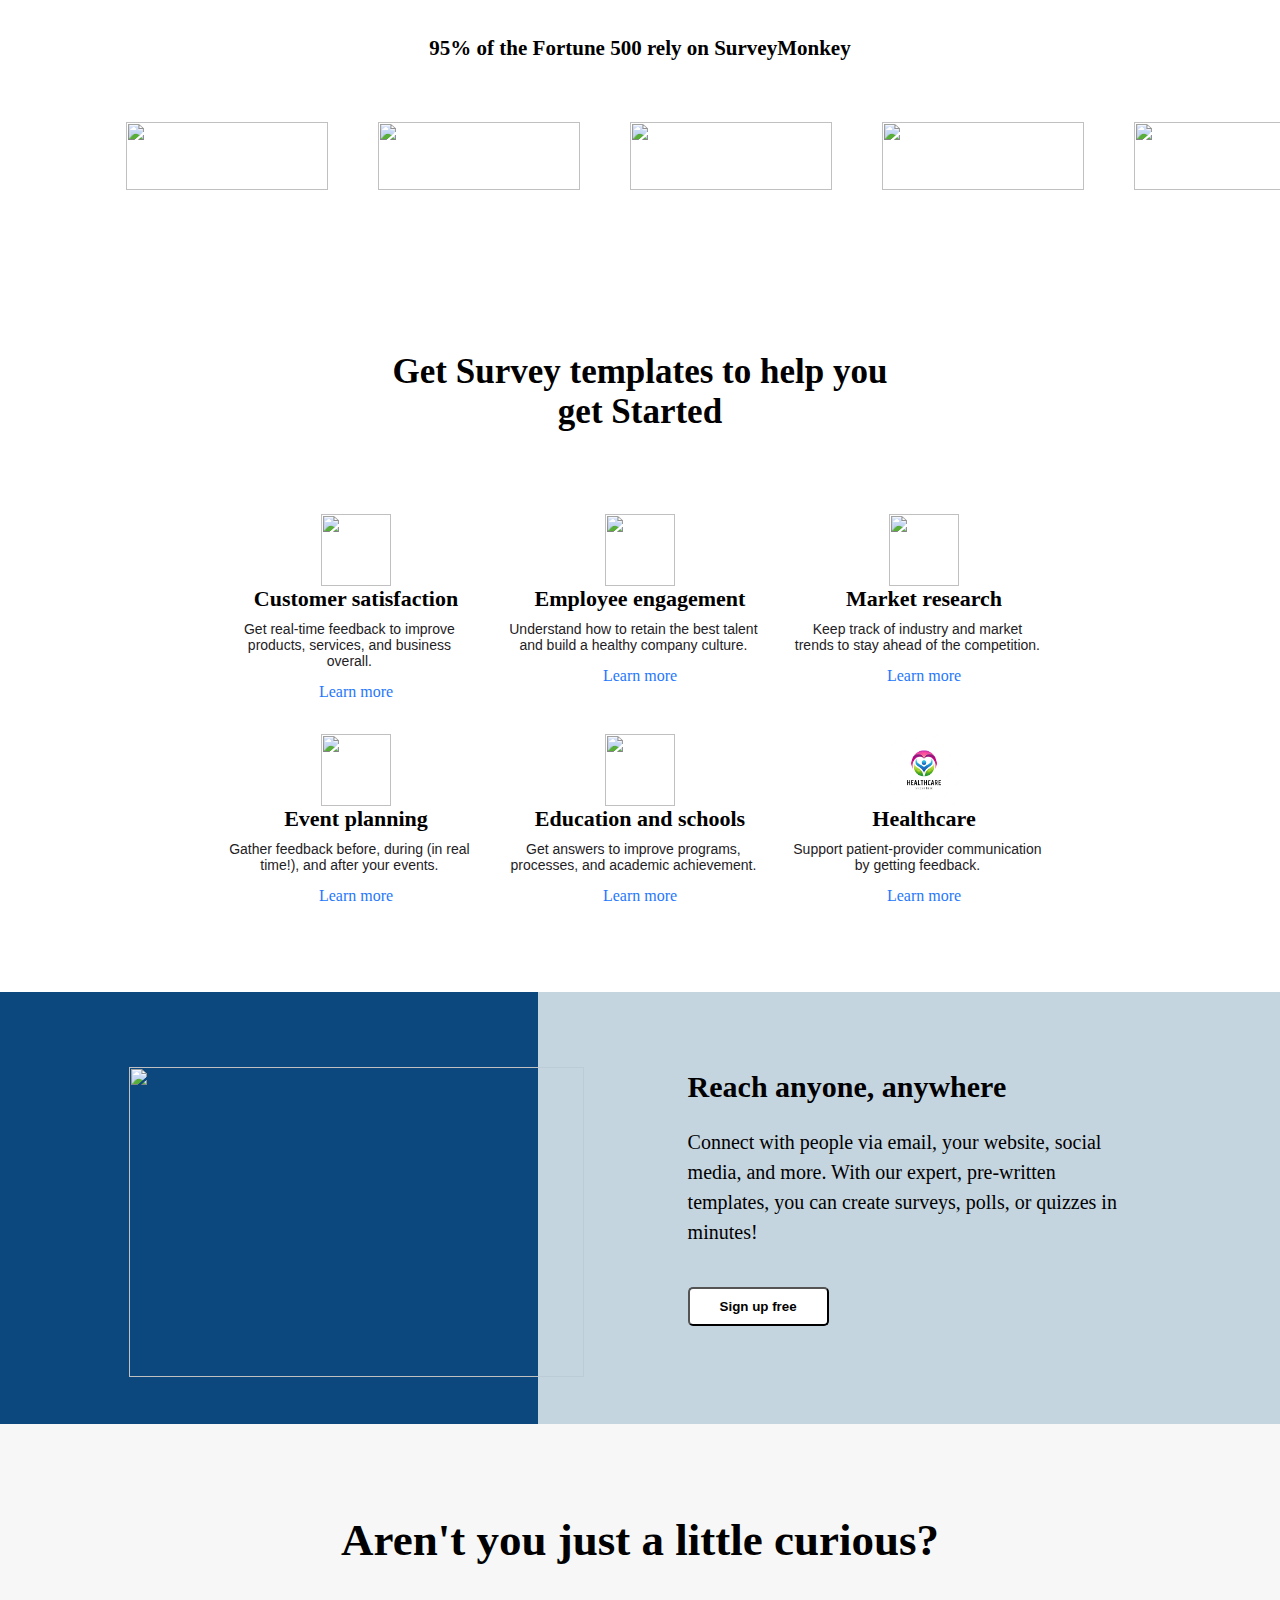
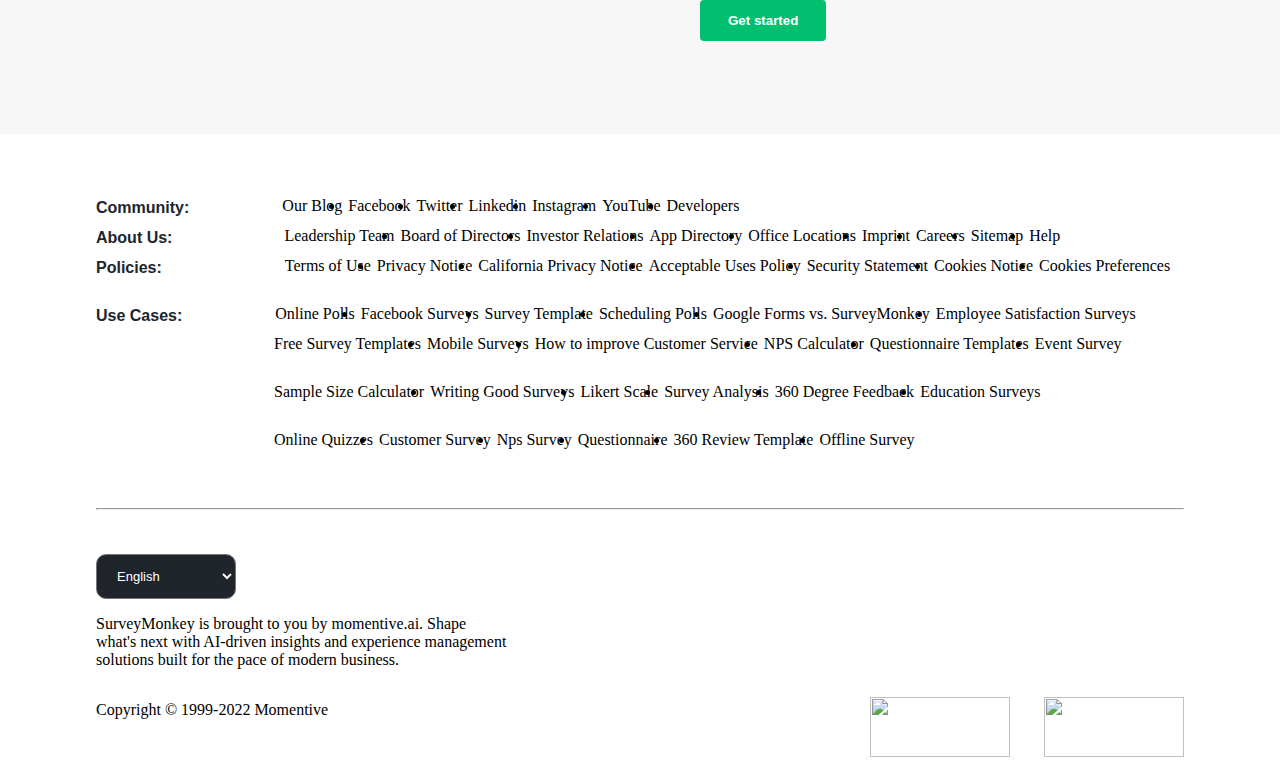
==== commit bffea083: "changes_done" ====
--- a/Construct_Week_Project/Final_Submission/index.html
+++ b/Construct_Week_Project/Final_Submission/index.html
@@ -37,7 +37,7 @@
 
         </div>
         <div>
-            <img src="https://prod.smassets.net/assets/cms/sm/uploads//sem-hero-man.png" alt="">
+            <img src="https://prod.smassets.net/assets/website/2.217.1/images/topic-banner.png" alt="">
         </div>
     </div>
 
@@ -406,7 +406,7 @@
     <!-- How It Works -->
 
     <div id="vedio">
-        <div><img src="https://prod.smassets.net/assets/cms/sm/uploads//sem-videotest-wistia-v6.png" alt="">
+        <div><img src="https://prod.smassets.net/assets/content/sm/customer-support-toolkit-directory.png" alt="">
         </div>
         <div id="template">
             <div>
@@ -425,11 +425,11 @@
     <!-- fortune company -->
     <h3>95% of the Fortune 500 rely on SurveyMonkey</h3>
     <div id="fortune">
-        <div><img src="https://prod.smassets.net/assets/cms/sm/uploads//Allbirds-slate.png" alt=""></div>
-        <div><img src="https://prod.smassets.net/assets/cms/sm/uploads//Tweezerman-slate.png" alt=""></div>
-        <div><img src="https://prod.smassets.net/assets/cms/sm/uploads//Adobe-slate.png" alt=""></div>
-        <div><img src="https://prod.smassets.net/assets/cms/sm/uploads//Verizon-slate.png" alt=""></div>
-        <div><img src="https://prod.smassets.net/assets/cms/sm/uploads//sephora-logo.png" alt=""></div>
+        <div><img src="https://prod.smassets.net/assets/content/sm/Allbirds-slate.png" alt=""></div>
+        <div><img src="https://prod.smassets.net/assets/content/sm/Tweezerman-logo-2x.png" alt=""></div>
+        <div><img src="https://prod.smassets.net/assets/content/sm/Adobe-logo-2x.png" alt=""></div>
+        <div><img src="https://prod.smassets.net/assets/content/sm/Verizon-logo-2x.png" alt=""></div>
+        <div><img src="https://prod.smassets.net/assets/content/sm/sephora-logo.png" alt=""></div>
     </div>
 
     <!-- templates -->
@@ -471,7 +471,7 @@
             <span>Learn more</span>
         </div>
         <div>
-            <img src="https://th.bing.com/th/id/OIP.thNjVn2Cl0gdsajkOJvjNgHaHa?w=205&h=205&c=7&r=0&o=5&dpr=1.25&pid=1.7"
+            <img src="[data-uri]"
                 alt="">
             <h4>Healthcare</h4>
             <p>Support patient-provider communication by getting feedback.</p>
@@ -482,7 +482,7 @@
     <!-- Reach,anywhere -->
     <div id="reach">
         <div>
-            <img src="https://prod.smassets.net/assets/cms/sm/uploads//midnight-plug.png" alt="">
+            <img src="https://prod.smassets.net/assets/content/sm/product-manager-toolkit-directory.png" alt="">
         </div>
         <div>
             <div>
--- a/Construct_Week_Project/Final_Submission/index.css
+++ b/Construct_Week_Project/Final_Submission/index.css
@@ -375,7 +375,7 @@
     width:455px;
     height:310px;
     margin:0px 0px 0px 129px;
-    padding:48px 48px 80px;
+    
     margin-top:75px;
 }
 #reach>div:nth-child(1){
@@ -1014,4 +1014,4 @@
     margin-top:20px;
 }
 
-}+}}